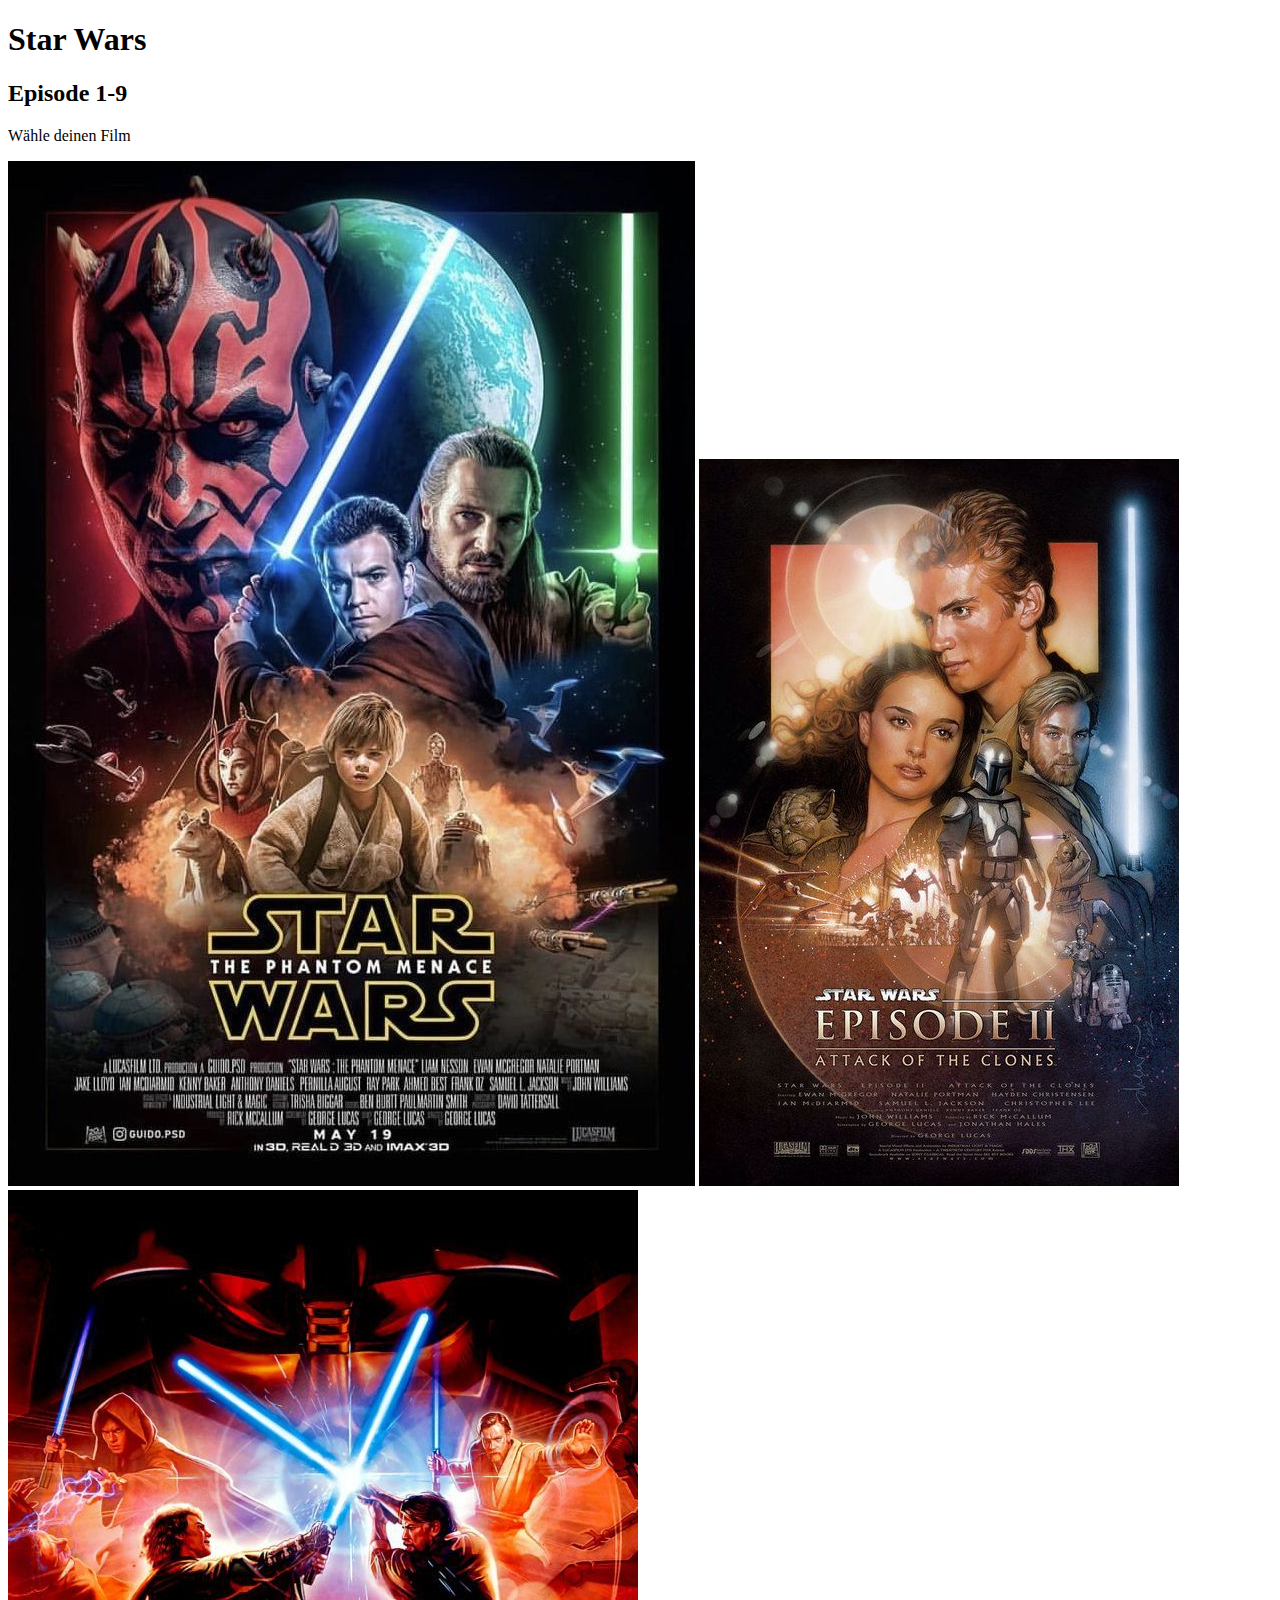
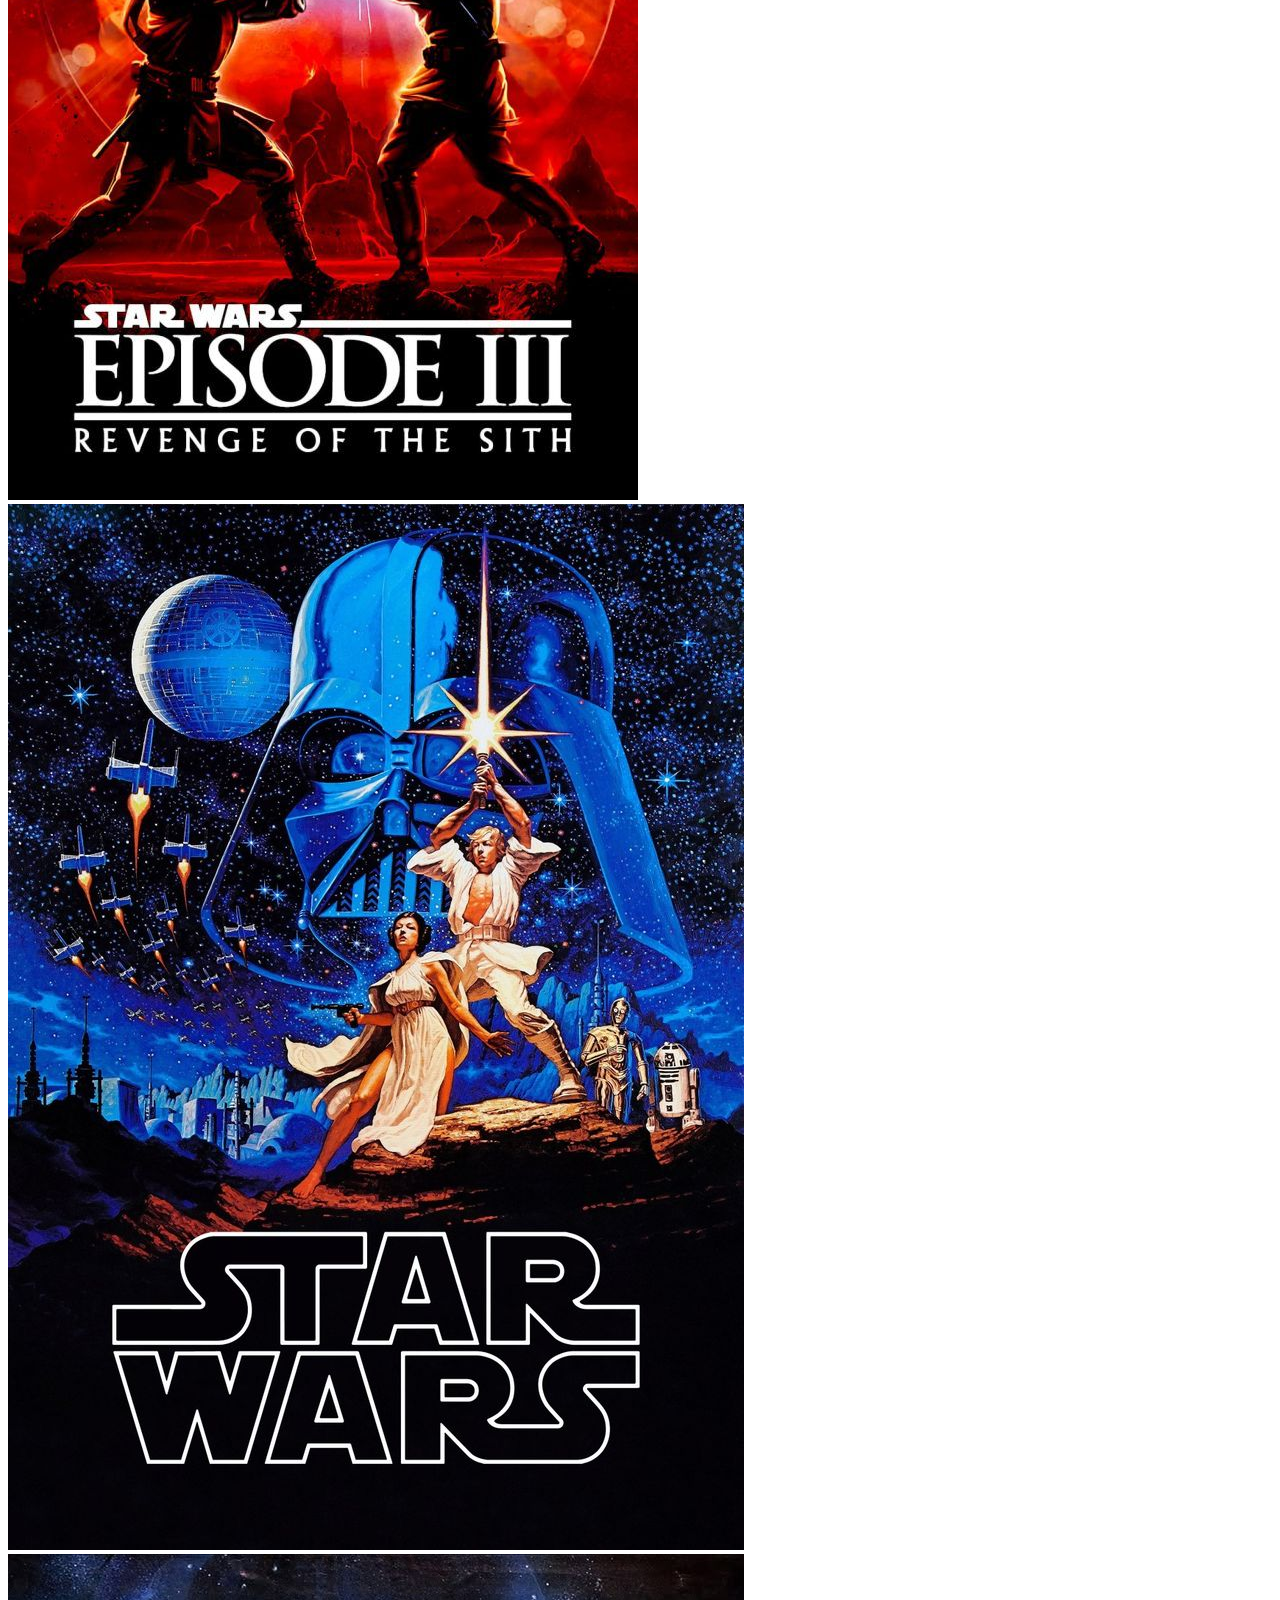
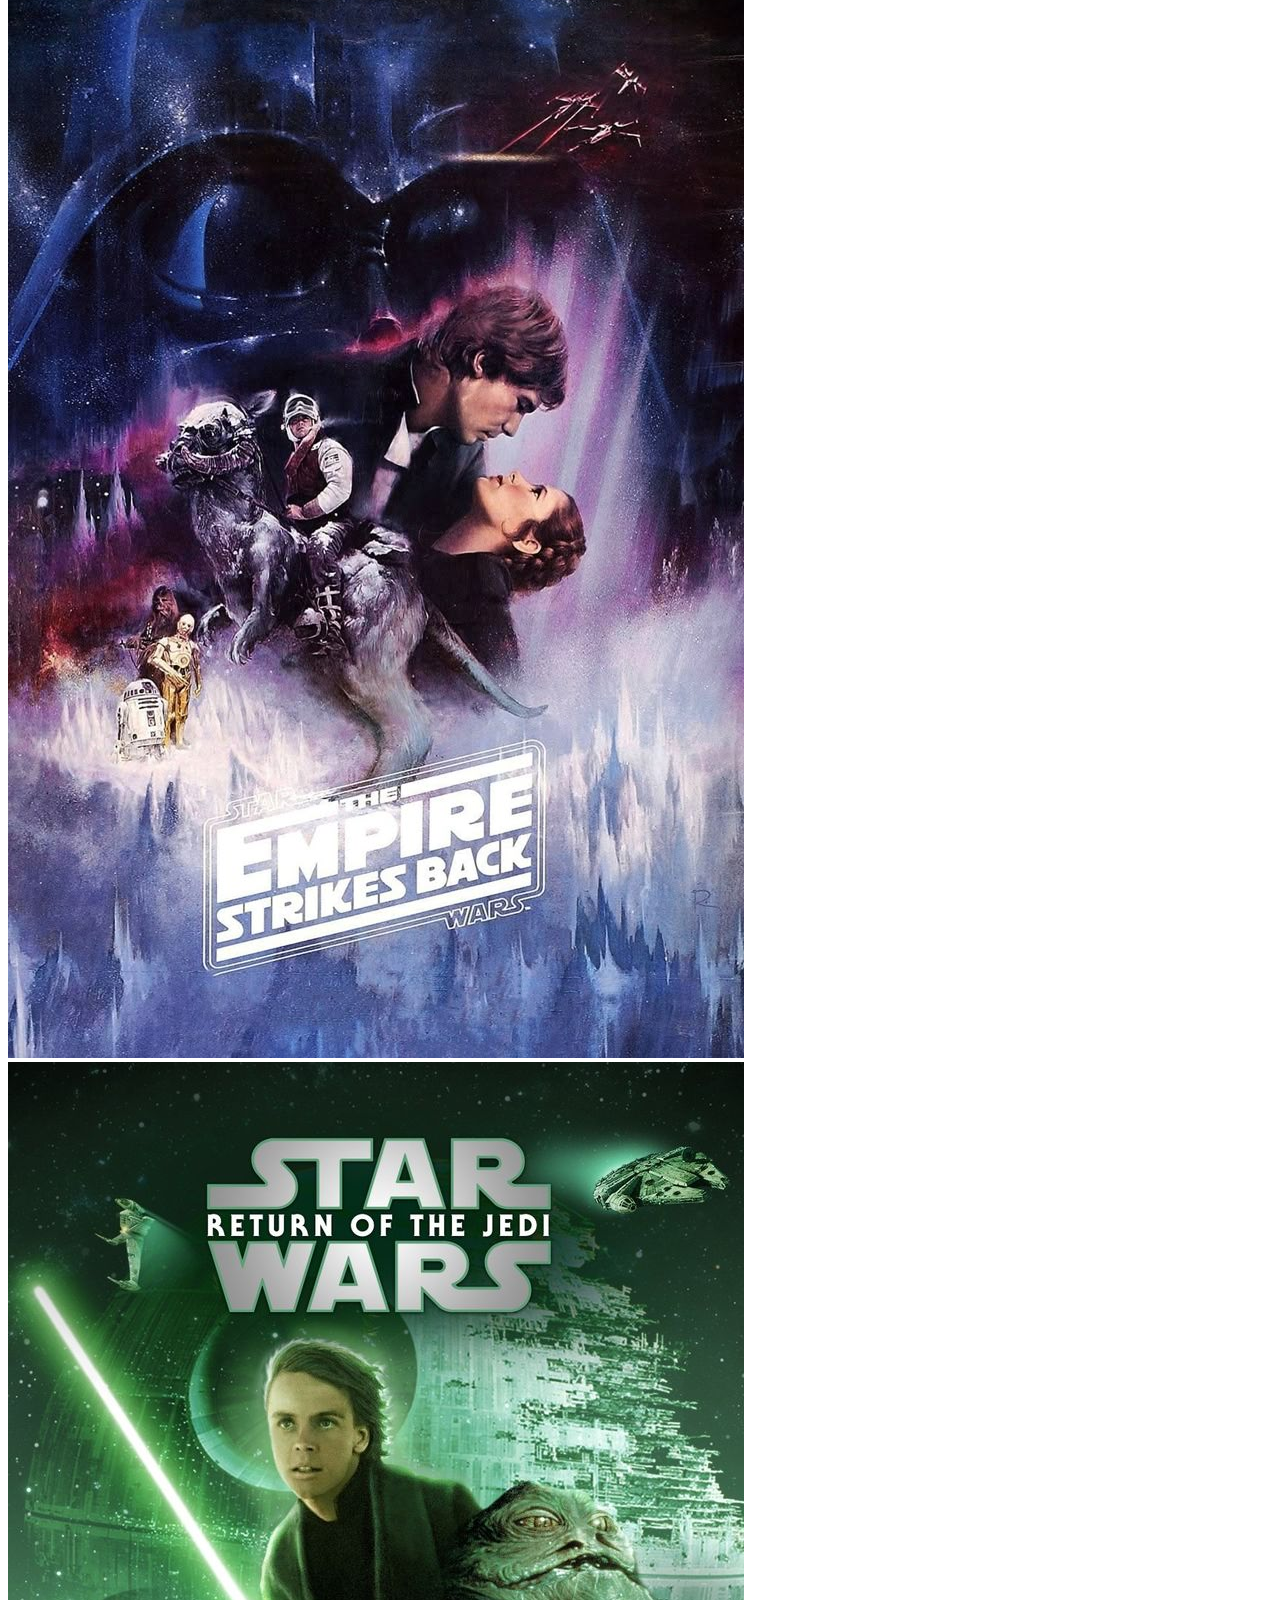
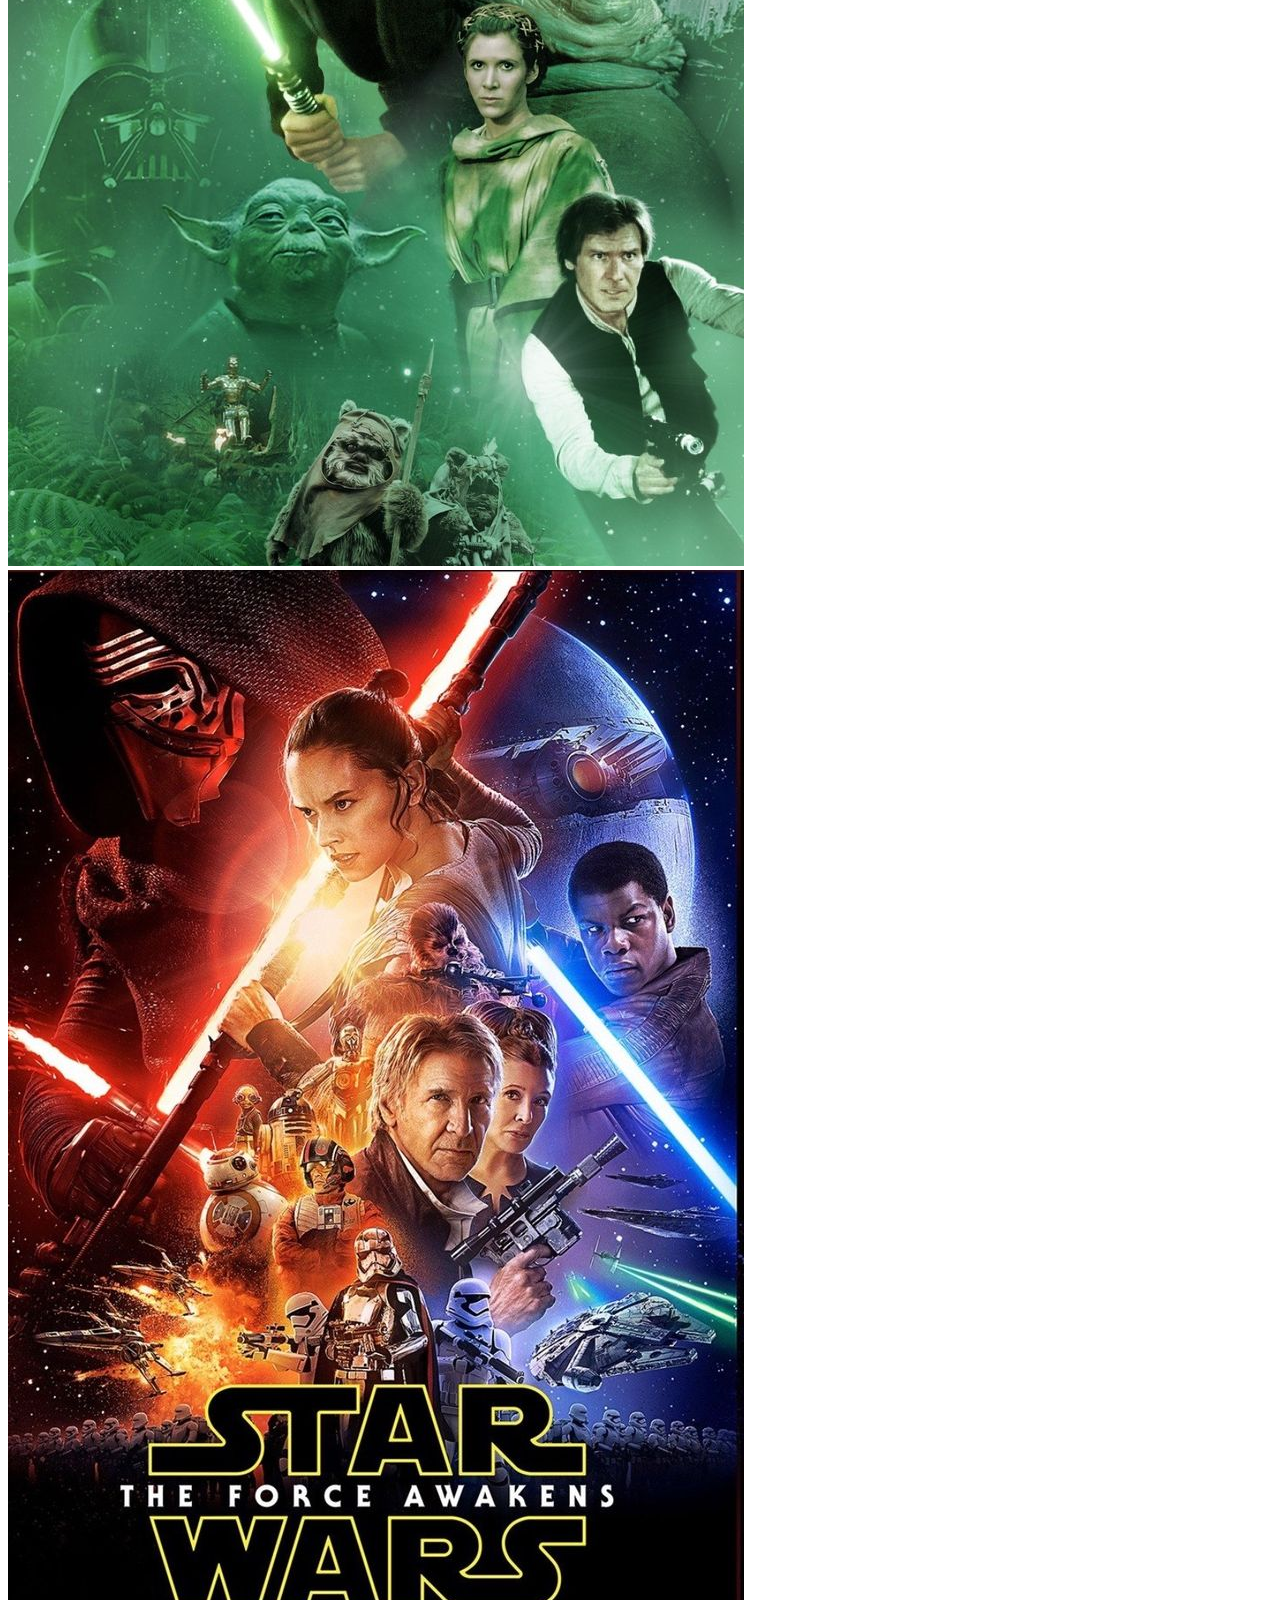
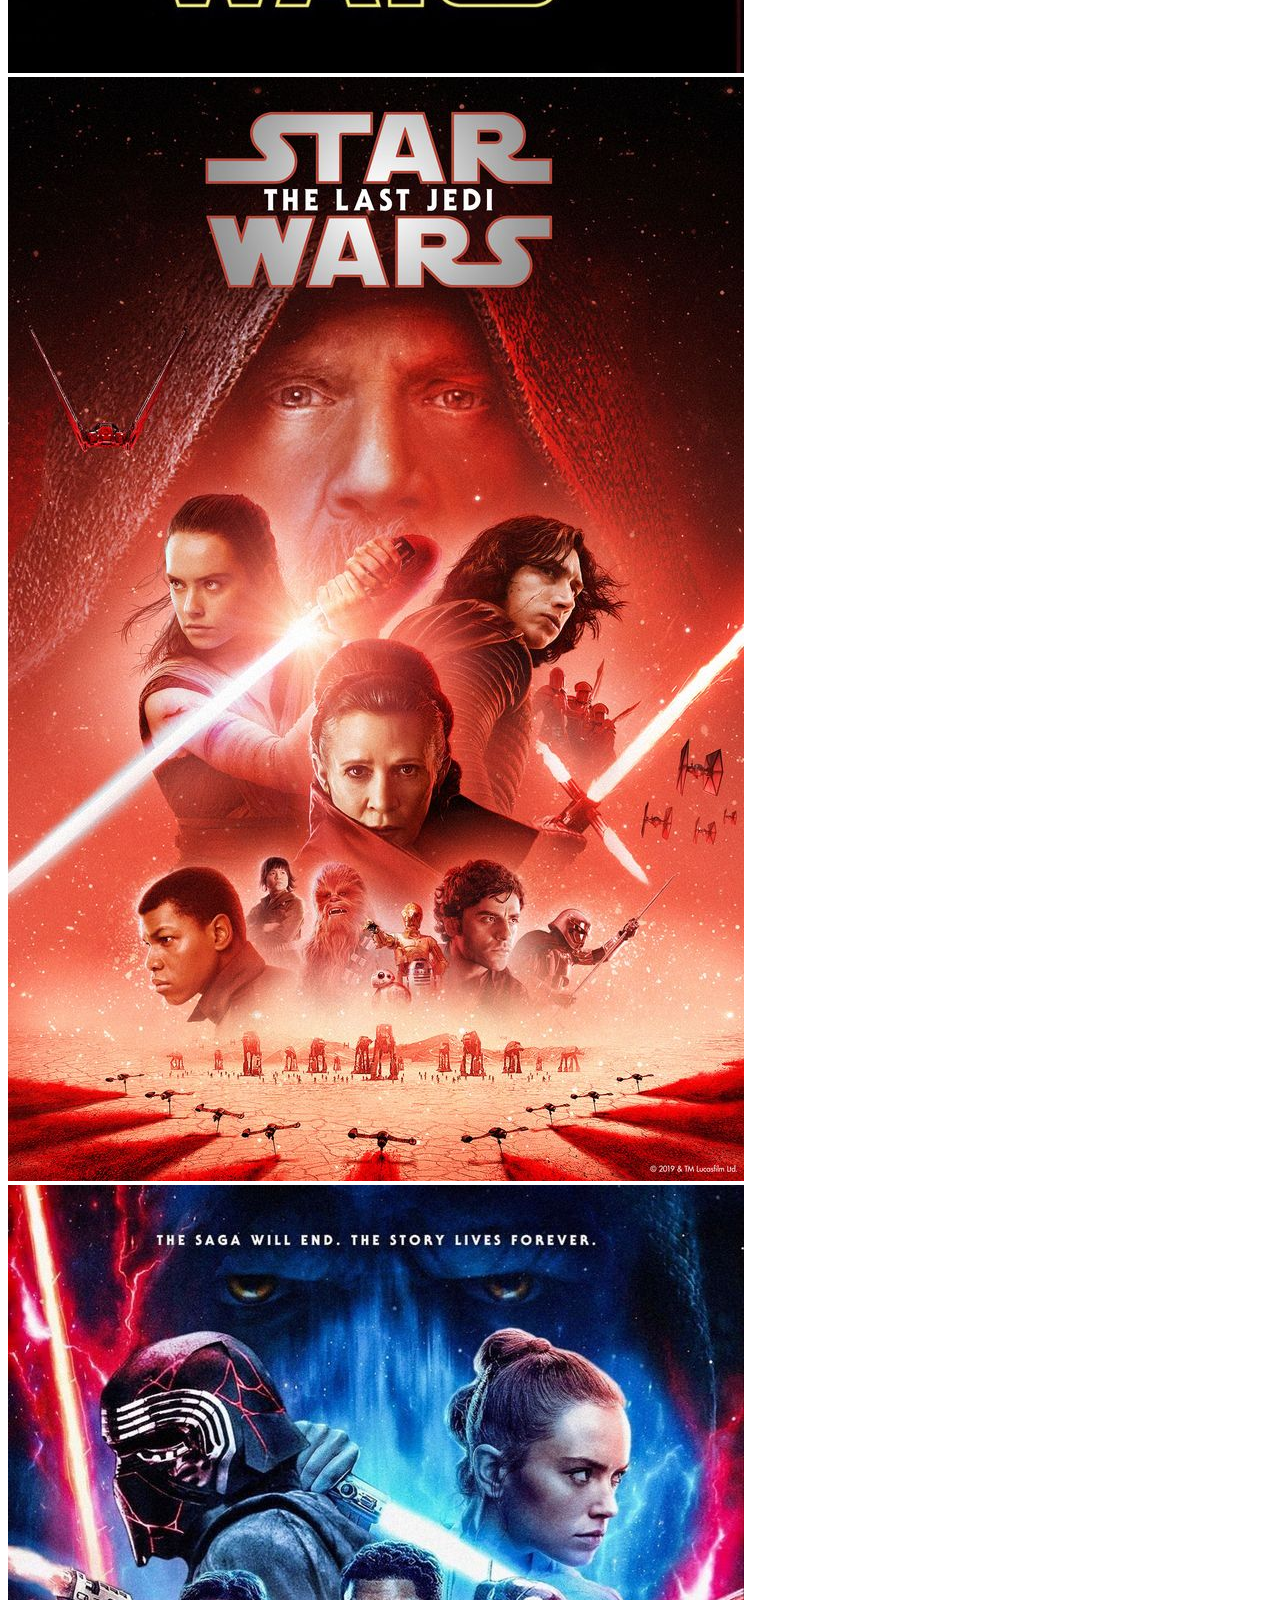
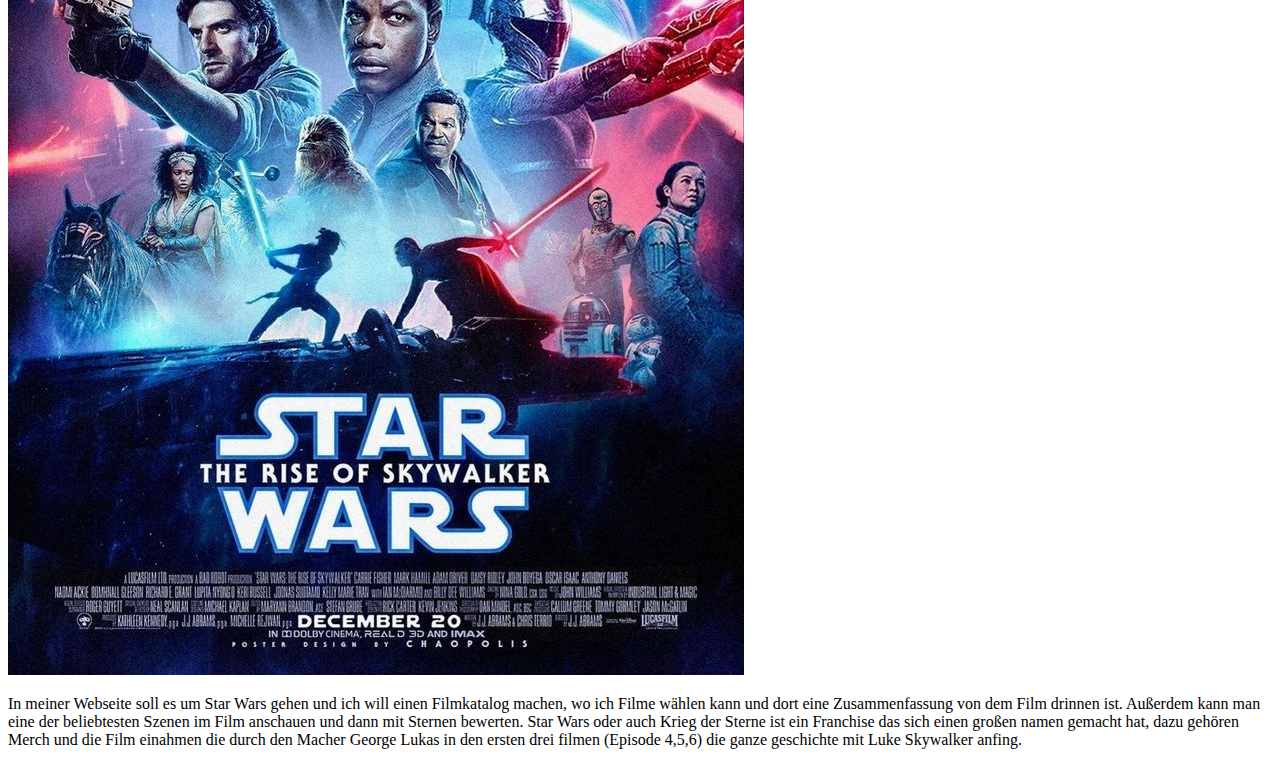
==== index.html @ 6a5818d0 "Add files via upload" ====
<!DOCTYPE html>
<html lang="de">
<head>
    <meta charset="UTF-8">
    <meta name="viewport" content="width=device-width, initial-scale=1.0">
    <title>Star Wars Filmkatalog</title>
    <link rel="stylesheet" href="../Star Wars/css/style.css">
    <script src="javescript.js"></script>
</head>
<body>
    <header>
        <h1>Star Wars</h1>
        <h2>Episode 1-9</h2>
        <p>Wähle deinen Film</p>
    </header>
    
    <section class="film-auswahl">
        <div class="film-reihe">
            <a href="Film Html/starwars1.html"><img src="Pre/The Phantom Menace" alt="Film 1"></a>
            <a href="Film Html/starwars2.html"><img src="Pre/Attack of the clones" alt="Film 2"></a>
            <a href="Film Html/starwars3.html"><img src="Pre/Star Wars_ Episode III - Revenge of the Sith izle.jpg" alt="Film 3"></a>
        </div>
        <div class="film-reihe">
            <a href="Film Html/starwars4.html"><img src="originals/Star Wars_ A New Hope poster.jpg" alt="Film 4"></a>
            <a href="Film Html/starwars5.html"><img src="originals/Star Wars_ The Empire Strikes Back poster(1).jpg" alt="Film 5"></a>
            <a href="Film Html/starwars6.html"><img src="originals/Return of the Jedi" alt="Film 6"></a>
        </div>
        <div class="film-reihe">
            <a href="Film Html/starwars7.html"><img src="sequels/The Force awakens" alt="Film 7"></a>
            <a href="Film Html/starwars8.html"><img src="sequels/Star Wars_ The Last Jedi.jpg" alt="Film 8"></a>
            <a href="Film Html/starwars9.html"><img src="sequels/Rise of Skywalker.jpg" alt="Film 9"></a>
        </div>
    </section>
    
    <section class="Beschreibung">
        <p>In meiner Webseite soll es um Star Wars gehen und ich will einen Filmkatalog machen, 
        wo ich Filme wählen kann und dort eine Zusammenfassung von dem Film drinnen ist.
        Außerdem kann man eine der beliebtesten Szenen im Film anschauen und dann mit Sternen bewerten.
    Star Wars oder auch Krieg der Sterne ist ein Franchise das sich einen großen namen gemacht hat, dazu gehören Merch und die Film einahmen die durch den Macher George Lukas in den ersten
drei filmen (Episode 4,5,6) die ganze geschichte mit Luke Skywalker anfing.</p>
    </section>
</body>
</html>
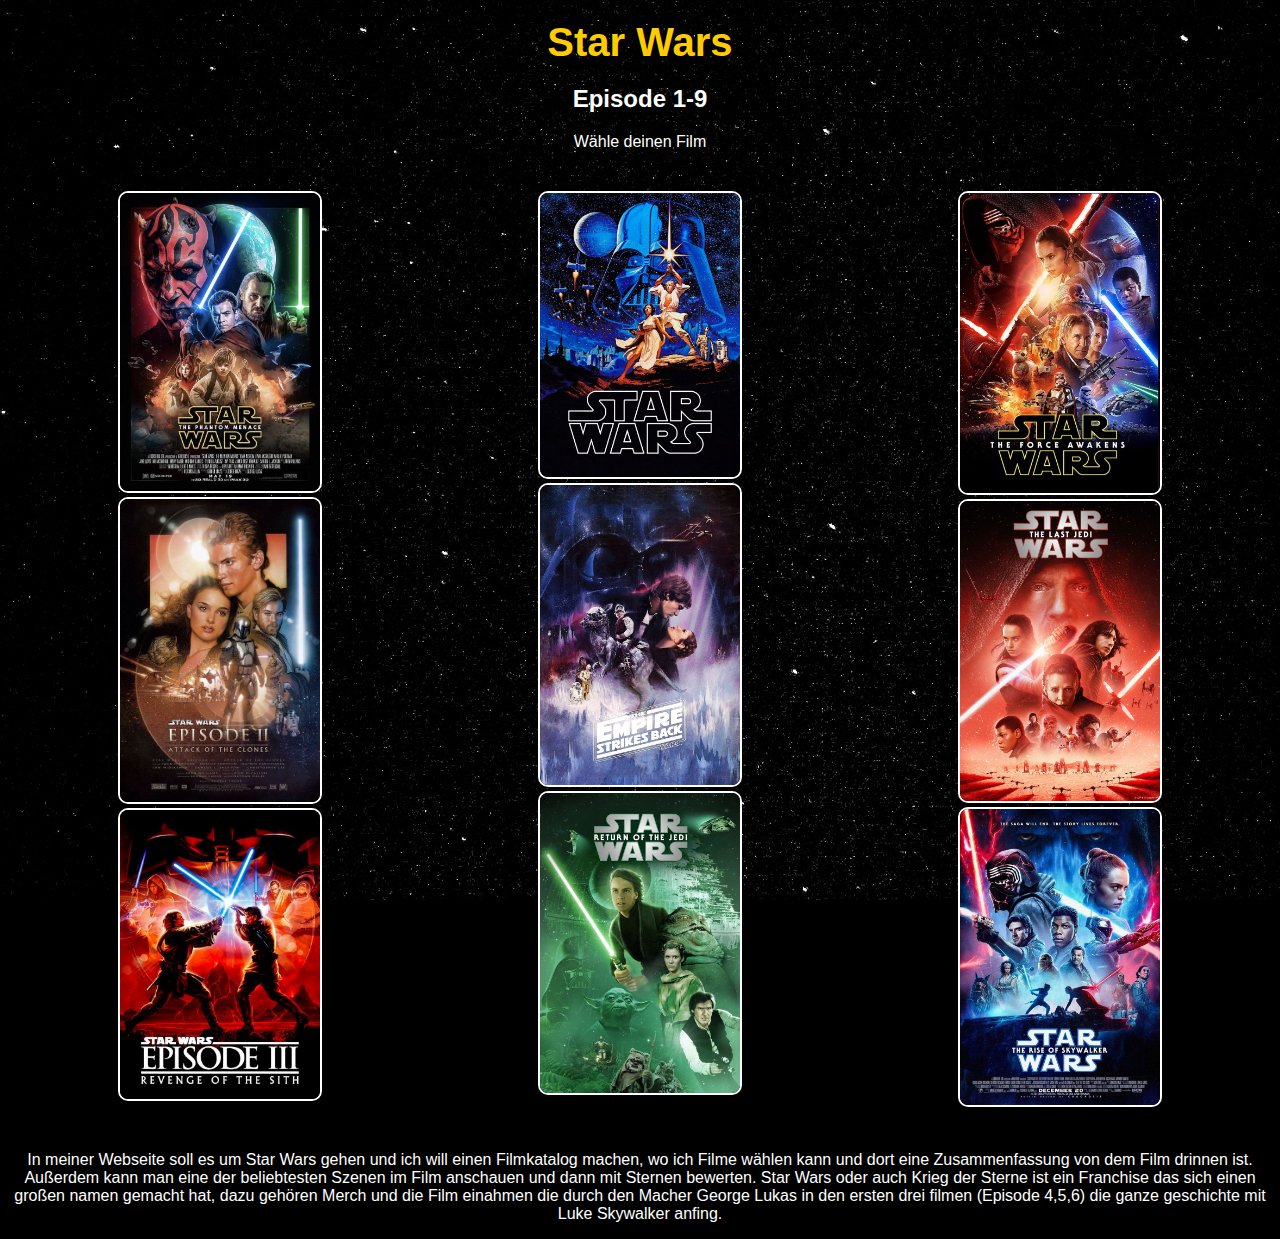
==== commit 7898c04e: "Update index.html" ====
--- a/index.html
+++ b/index.html
@@ -4,7 +4,7 @@
     <meta charset="UTF-8">
     <meta name="viewport" content="width=device-width, initial-scale=1.0">
     <title>Star Wars Filmkatalog</title>
-    <link rel="stylesheet" href="../Star Wars/css/style.css">
+    <link rel="stylesheet" href="../css/style.css">
     <script src="javescript.js"></script>
 </head>
 <body>
--- a/css/style.css
+++ b/css/style.css
@@ -0,0 +1,192 @@
+/* Allgemeine Stile */
+body {
+    font-family: 'Star Wars', sans-serif;;
+    text-align: center;
+    background-color: #000;
+    color: #fff;
+    background-image: url(../img/kate-pierotti-v_YXpW9LBiM-unsplash.jpg);
+    background-size: cover;
+    background-position: center;
+    background-attachment: fixed;
+    margin: 0;
+    padding: 0;
+    animation: fadeInBackground 2s ease-in-out;
+}
+
+@import url(../Star\ Wars.ttf);
+
+header h1 {
+    margin: 20px 0;
+    font-size: 2.5rem;
+    color: #ffcc00;
+    text-shadow: 0 4px 10px rgba(0, 0, 0, 0.7);
+    animation: slideDown 1s ease-in-out;
+}
+
+/* Film-Details Layout */
+.film-details {
+    display: flex;
+    flex-wrap: wrap;
+    justify-content: center;
+    align-items: center;
+    gap: 20px;
+    margin: 40px auto;
+    max-width: 1200px;
+    padding: 20px;
+    background-color: rgba(255, 255, 255, 0.1);
+    border-radius: 10px;
+    box-shadow: 0 4px 10px rgba(0, 0, 0, 0.5);
+    animation: fadeIn 1.5s ease-in-out;
+}
+
+.film-image img {
+    width: 100%;
+    max-width: 400px;
+    height: auto;
+    border-radius: 10px;
+    border: 2px solid #fff;
+    box-shadow: 0 4px 10px rgba(0, 0, 0, 0.5);
+    transition: transform 0.3s ease, box-shadow 0.3s ease;
+}
+
+.film-image img:hover {
+    transform: scale(1.1);
+    box-shadow: 0 6px 15px rgba(255, 255, 255, 0.5);
+}
+
+.film-description {
+    flex: 1;
+    max-width: 600px;
+    text-align: left;
+    color: #fff;
+    animation: slideIn 1.5s ease-in-out;
+}
+
+.film-description h2 {
+    font-size: 1.8rem;
+    margin-bottom: 10px;
+    color: #ffcc00;
+    text-shadow: 0 2px 5px rgba(0, 0, 0, 0.5);
+}
+
+.film-description p {
+    line-height: 1.6;
+    font-size: 1rem;
+    text-shadow: 0 1px 3px rgba(0, 0, 0, 0.5);
+}
+
+/* Film-Auswahl */
+.film-auswahl {
+    display: grid;
+    grid-template-columns: repeat(auto-fit, minmax(200px, 1fr));
+    gap: 20px;
+    justify-items: center;
+    margin: 40px auto;
+    padding: 0 20px;
+    animation: fadeIn 1.5s ease-in-out;
+}
+
+.film-auswahl img {
+    width: 100%;
+    max-width: 200px;
+    height: auto;
+    border-radius: 10px;
+    border: 2px solid #fff;
+    transition: transform 0.3s ease, box-shadow 0.3s ease;
+}
+
+.film-auswahl img:hover {
+    transform: scale(1.1);
+    box-shadow: 0 4px 15px rgba(255, 255, 255, 0.5);
+}
+
+/* Animationen */
+@keyframes fadeIn {
+    from {
+        opacity: 0;
+    }
+    to {
+        opacity: 1;
+    }
+}
+
+@keyframes slideIn {
+    from {
+        transform: translateX(-50px);
+        opacity: 0;
+    }
+    to {
+        transform: translateX(0);
+        opacity: 1;
+    }
+}
+
+@keyframes slideDown {
+    from {
+        transform: translateY(-50px);
+        opacity: 0;
+    }
+    to {
+        transform: translateY(0);
+        opacity: 1;
+    }
+}
+
+@keyframes fadeInBackground {
+    from {
+        background-color: #111;
+    }
+    to {
+        background-color: #000;
+    }
+}
+
+/* Responsive Design */
+@media (max-width: 800px) {
+    .film-details {
+        flex-direction: column;
+        align-items: center;
+    }
+
+    .film-description {
+        text-align: center;
+    }
+}
+
+.back-button {
+    display: inline-block;
+    margin: 30px auto;
+    padding: 10px 20px;
+    background-color: #fff;
+    color: #000;
+    text-decoration: none;
+    border-radius: 8px;
+    font-weight: bold;
+    transition: background-color 0.3s ease, color 0.3s ease;
+    text-align: center;
+  }
+  
+  .back-button:hover {
+    background-color: #444;
+    color: #fff;
+  }
+  
+  /* Inhalt */
+  .container {
+    max-width: 800px;
+    margin: auto;
+    padding: 20px;
+  }
+  
+  /* Optional: kleine Animation für Inhalte */
+  .fade-in {
+    animation: fadeIn 1s ease-in;
+  }
+  
+  @keyframes fadeIn {
+    from { opacity: 0; }
+    to { opacity: 1; }
+  }
+
+
+
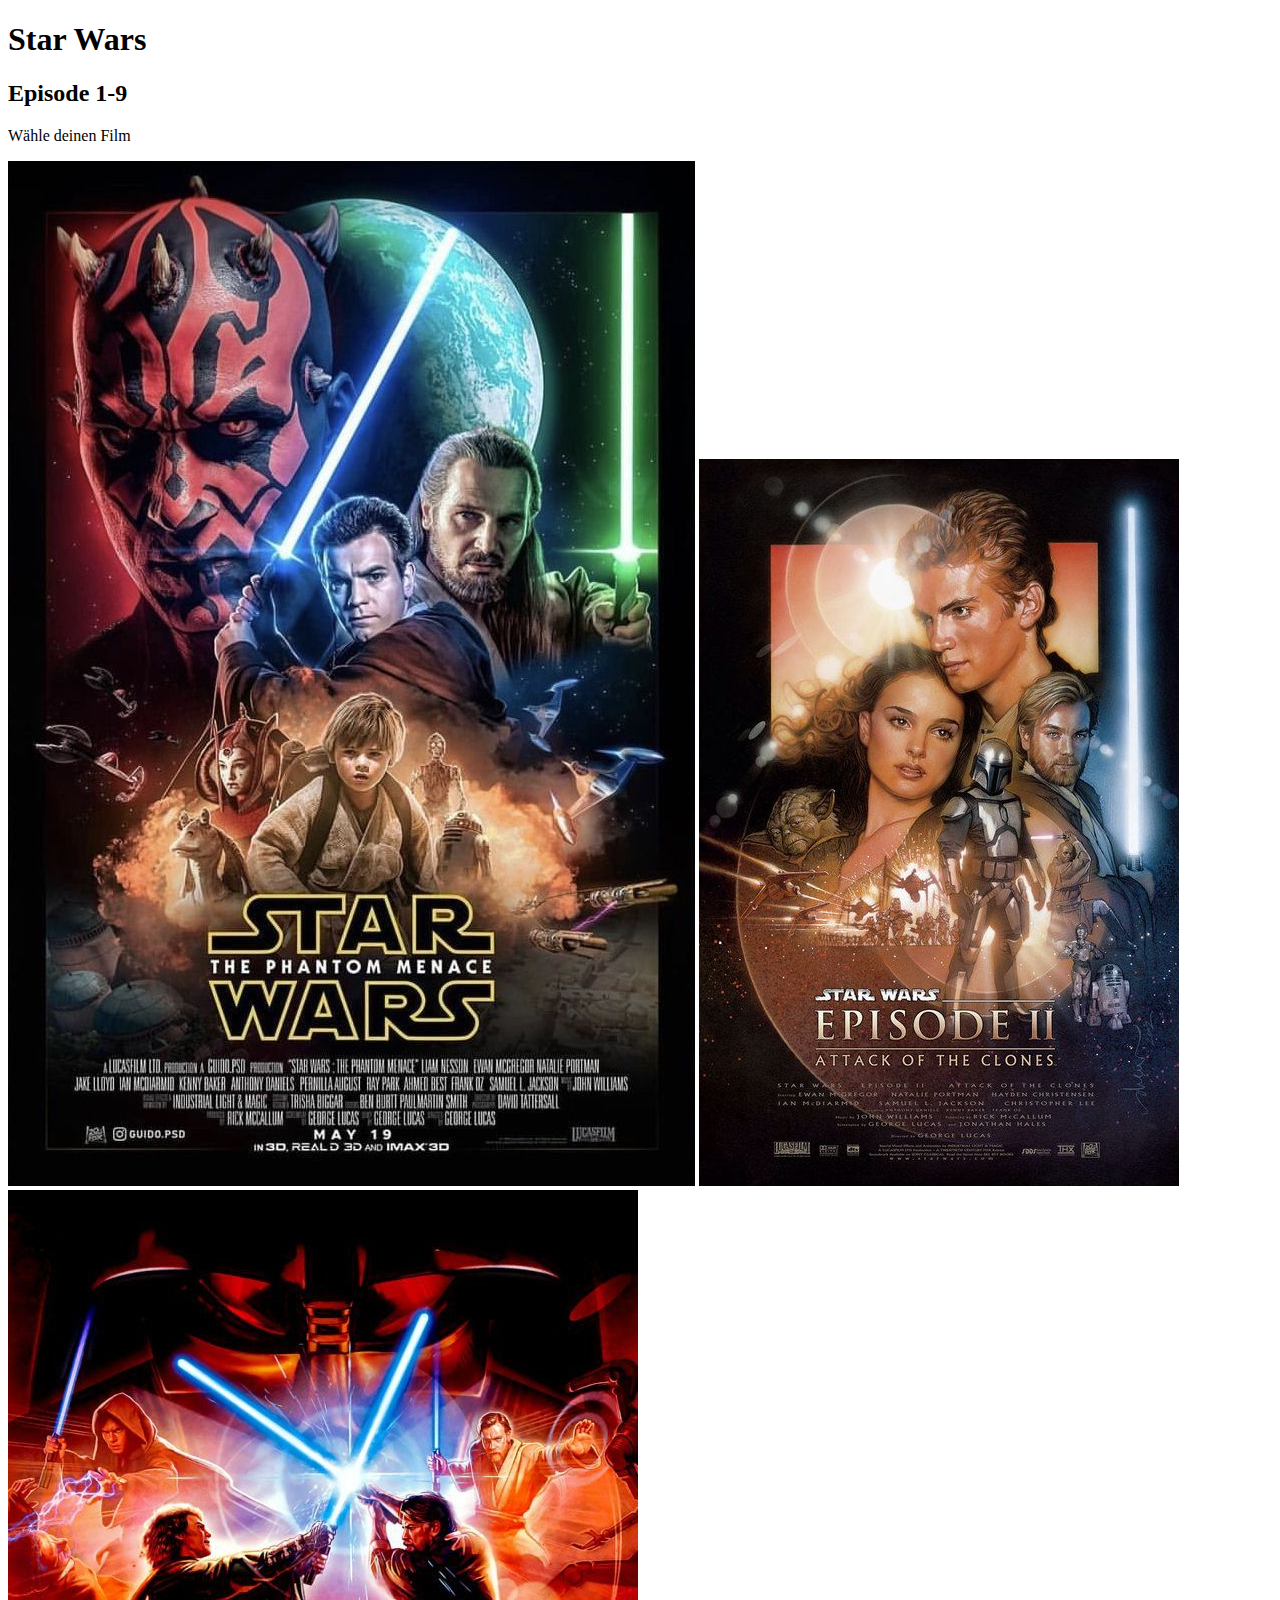
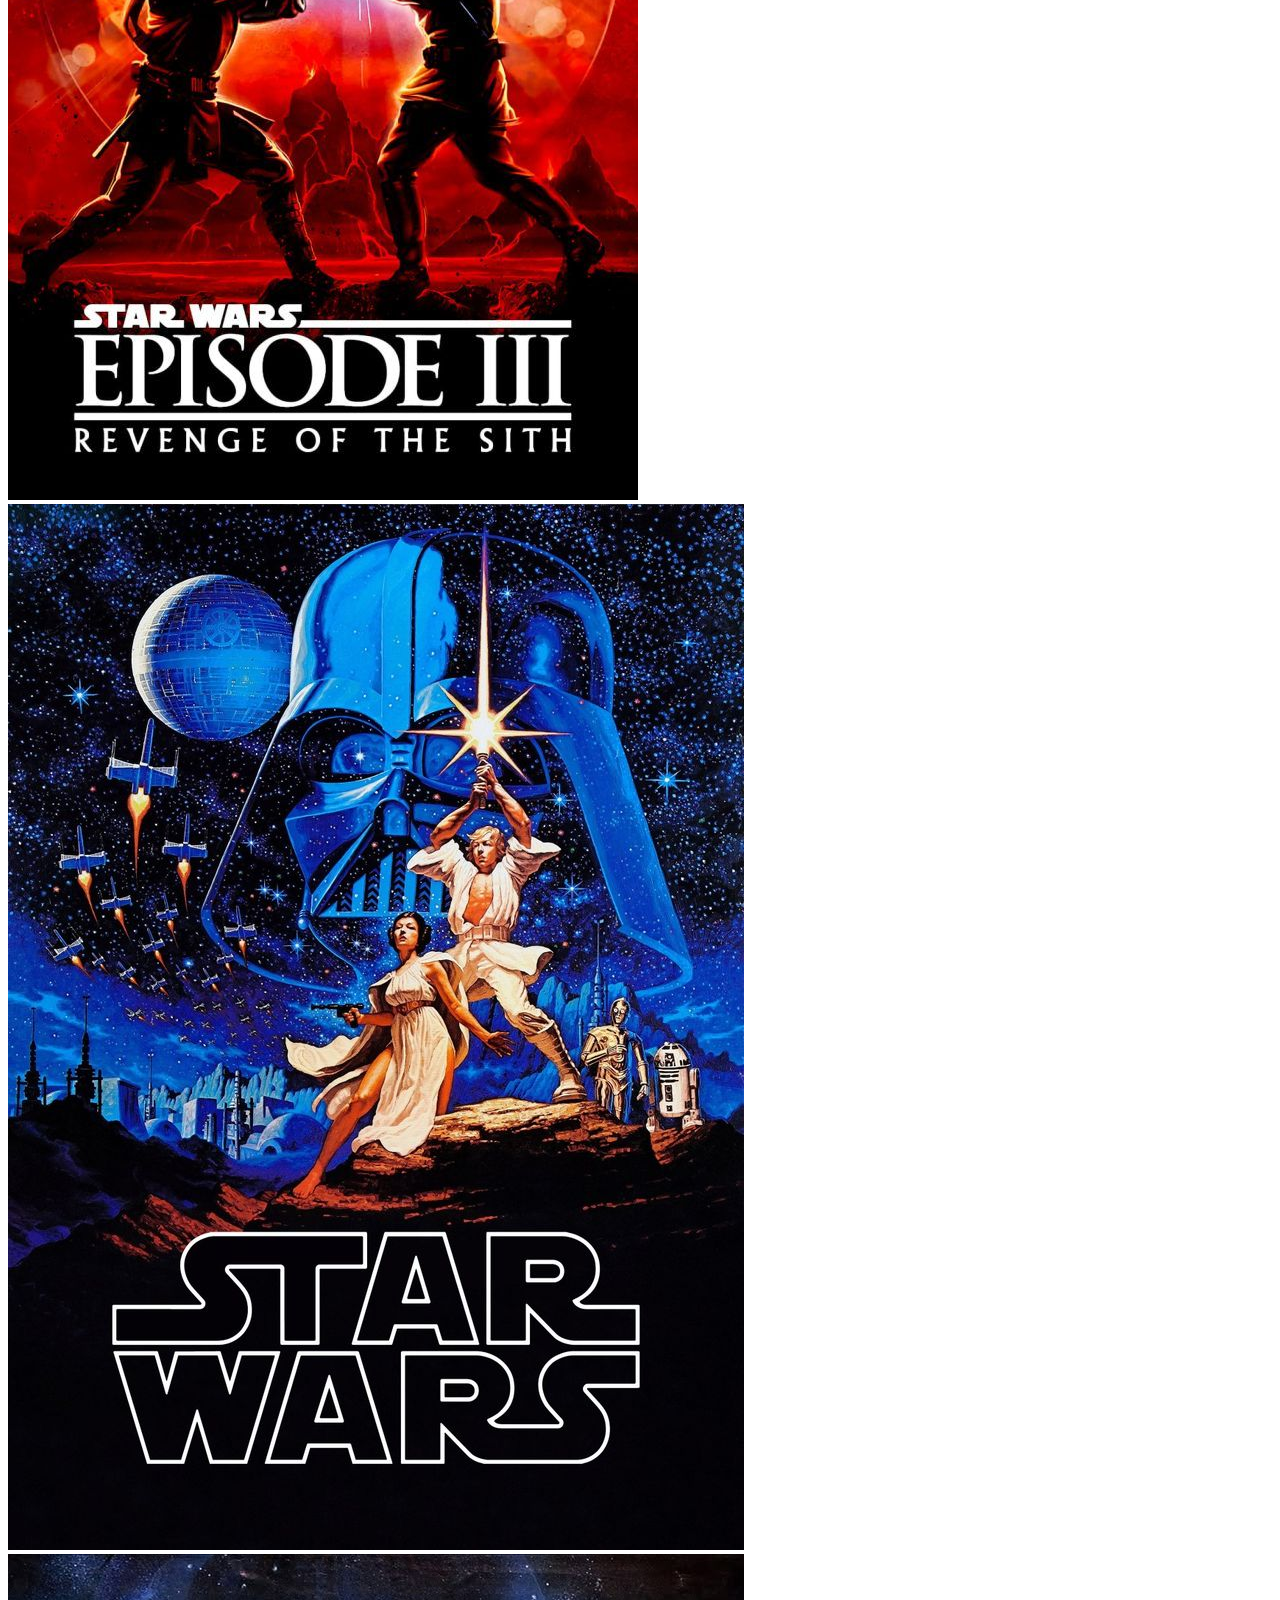
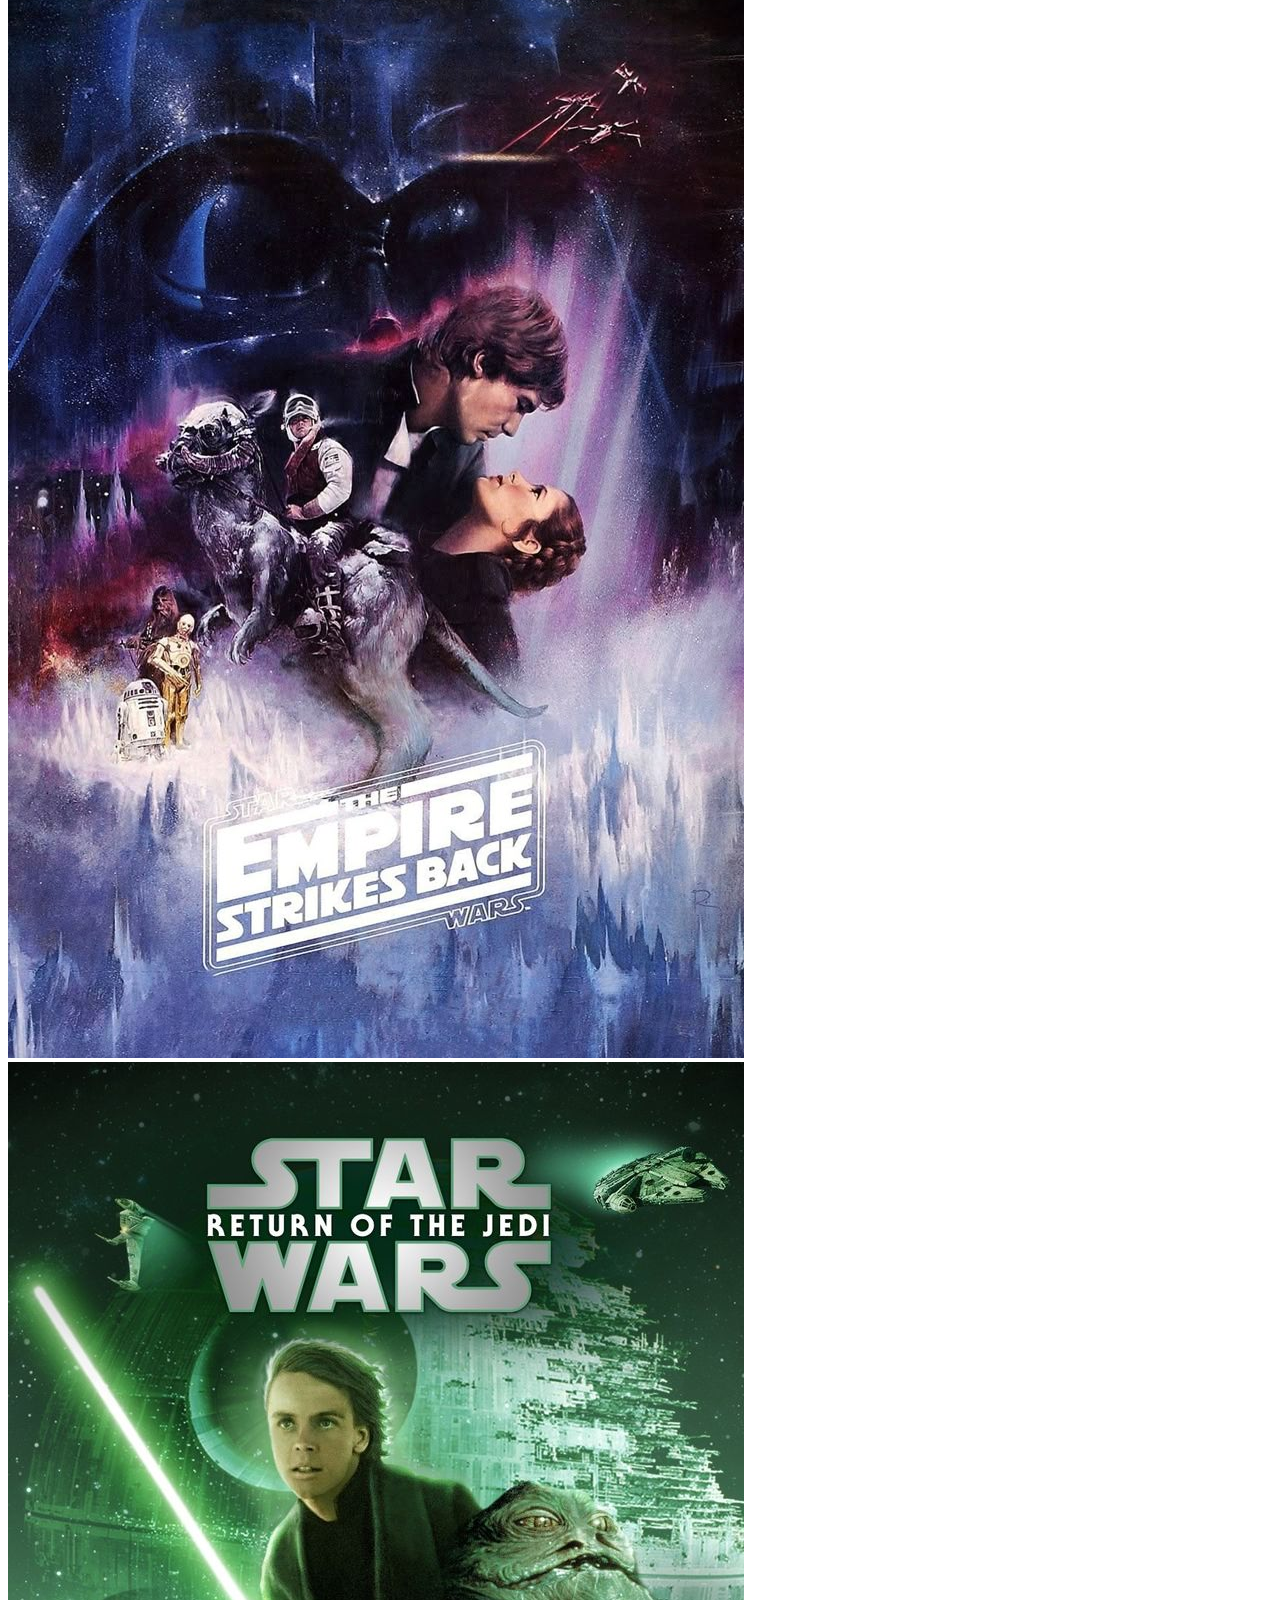
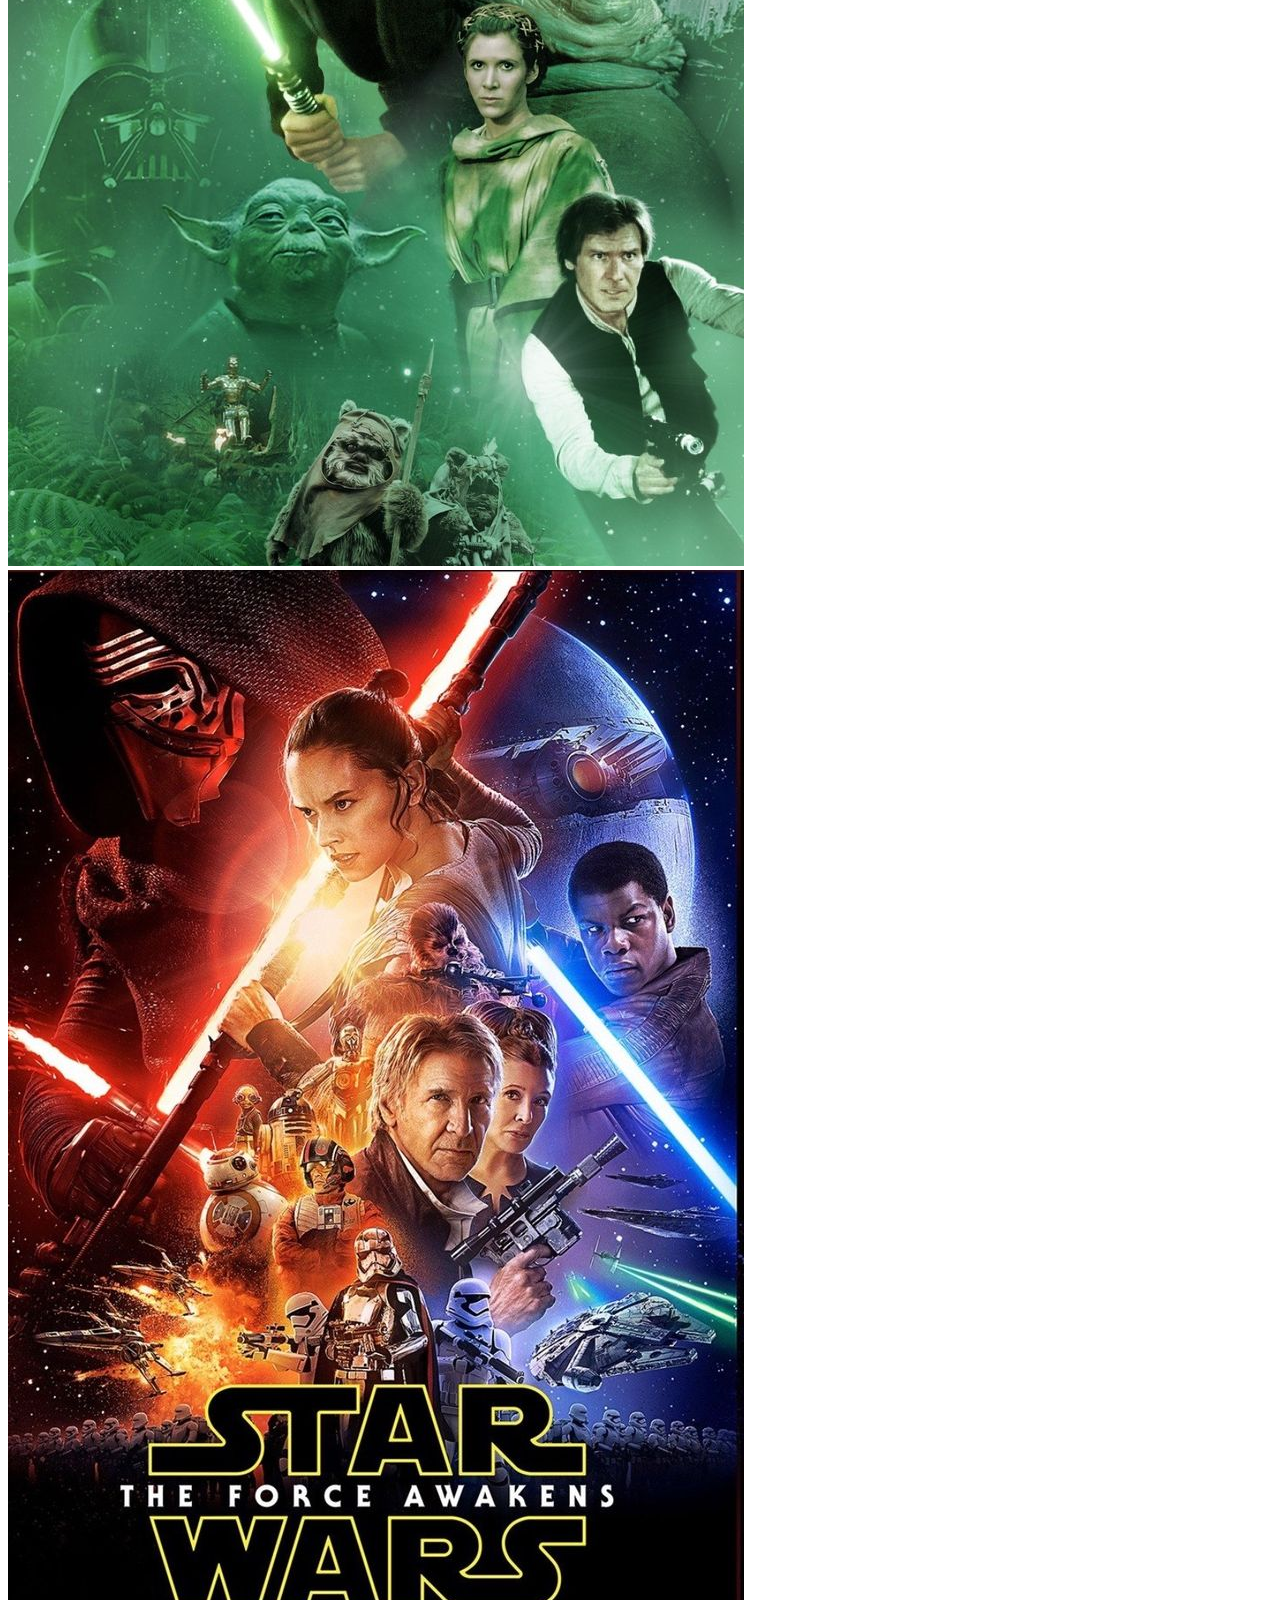
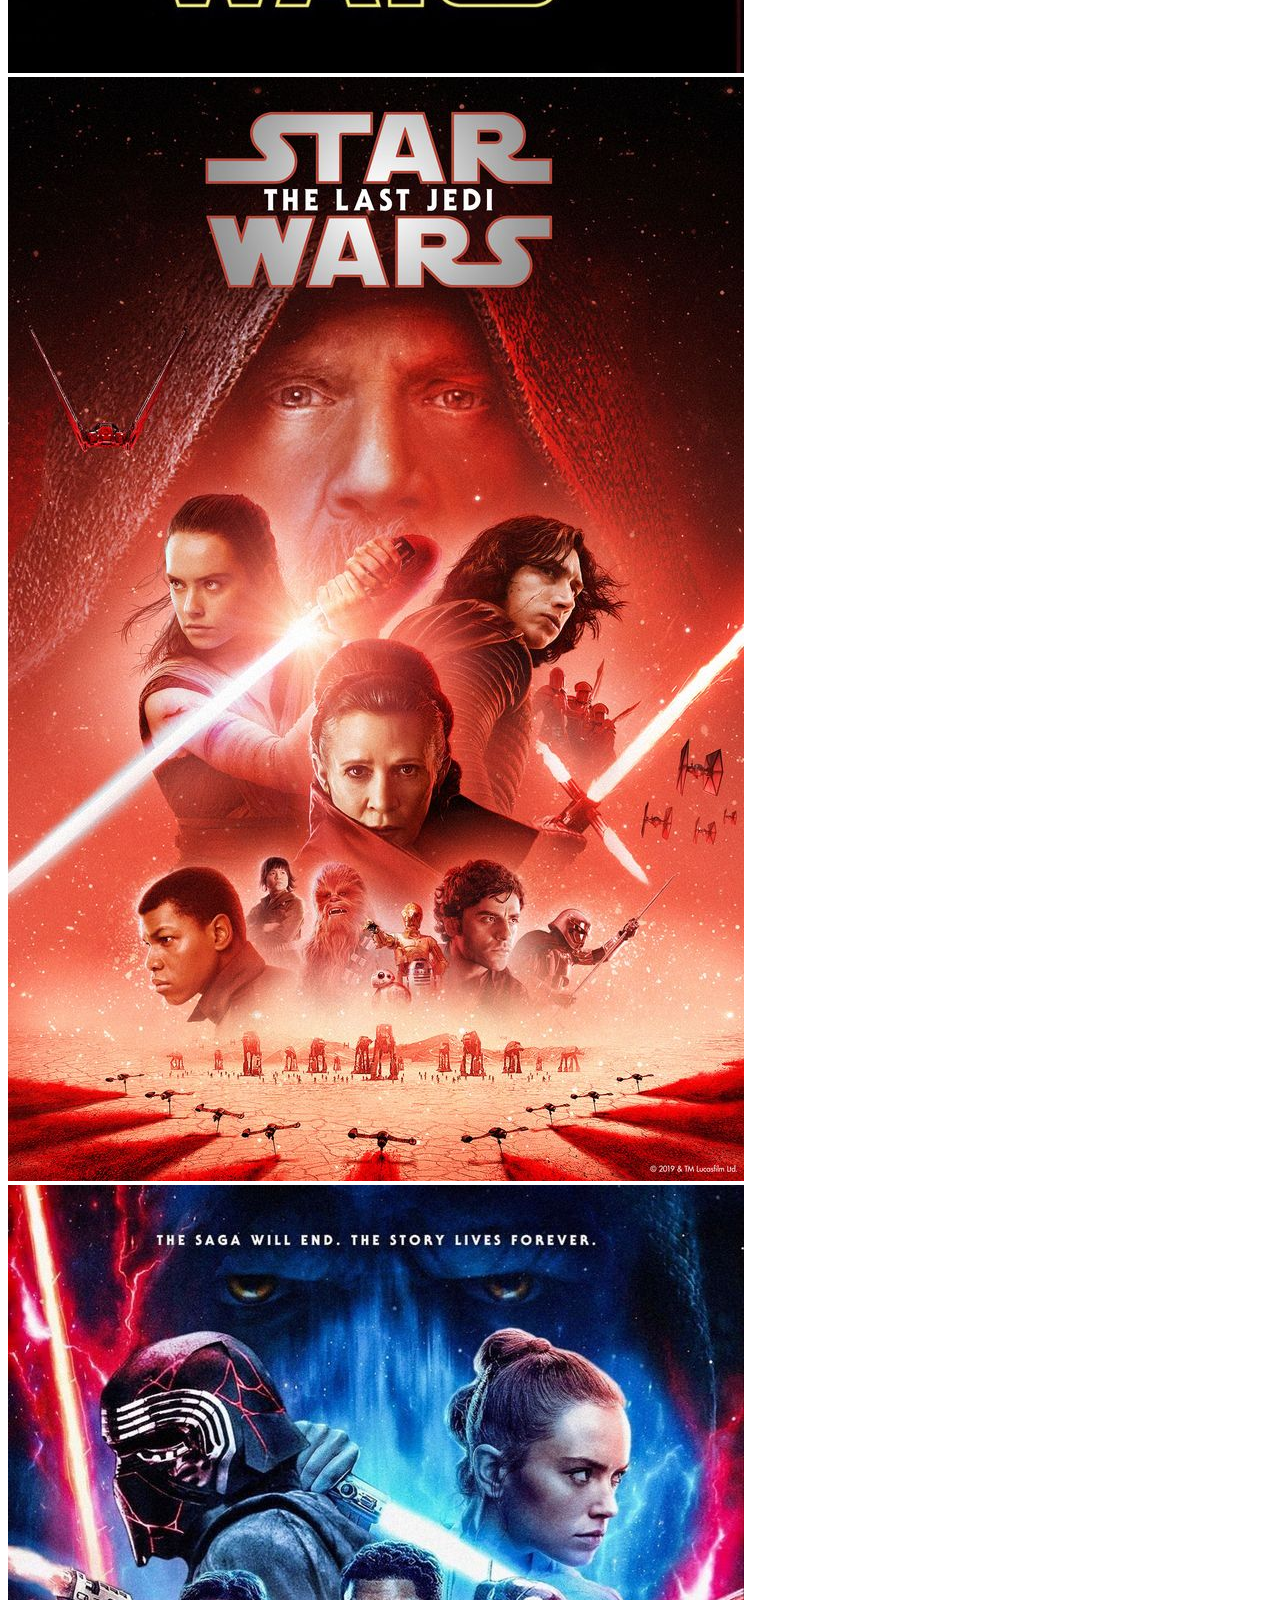
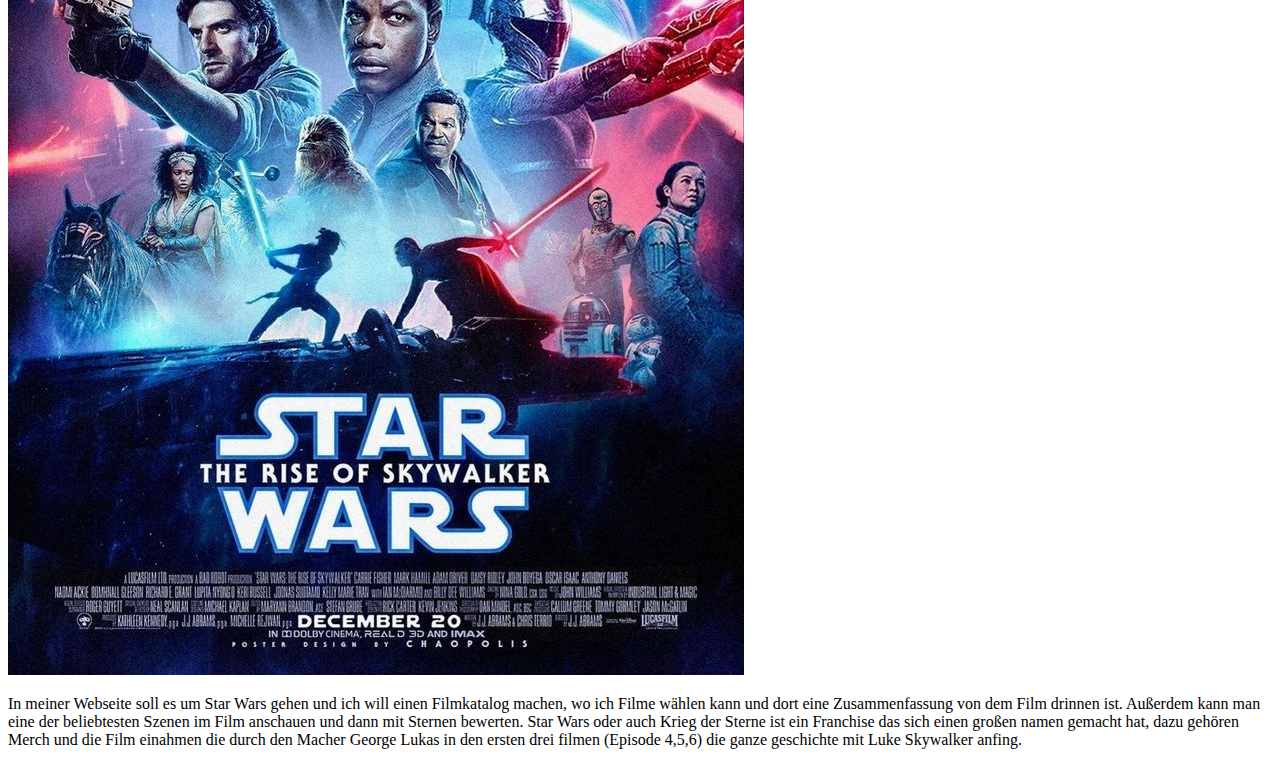
==== commit 50230f4e: "Update index.html" ====
--- a/index.html
+++ b/index.html
@@ -4,7 +4,7 @@
     <meta charset="UTF-8">
     <meta name="viewport" content="width=device-width, initial-scale=1.0">
     <title>Star Wars Filmkatalog</title>
-    <link rel="stylesheet" href="../css/style.css">
+    <link rel="stylesheet" href="https://username.github.io/Starwars-Webside/style.css">
     <script src="javescript.js"></script>
 </head>
 <body>
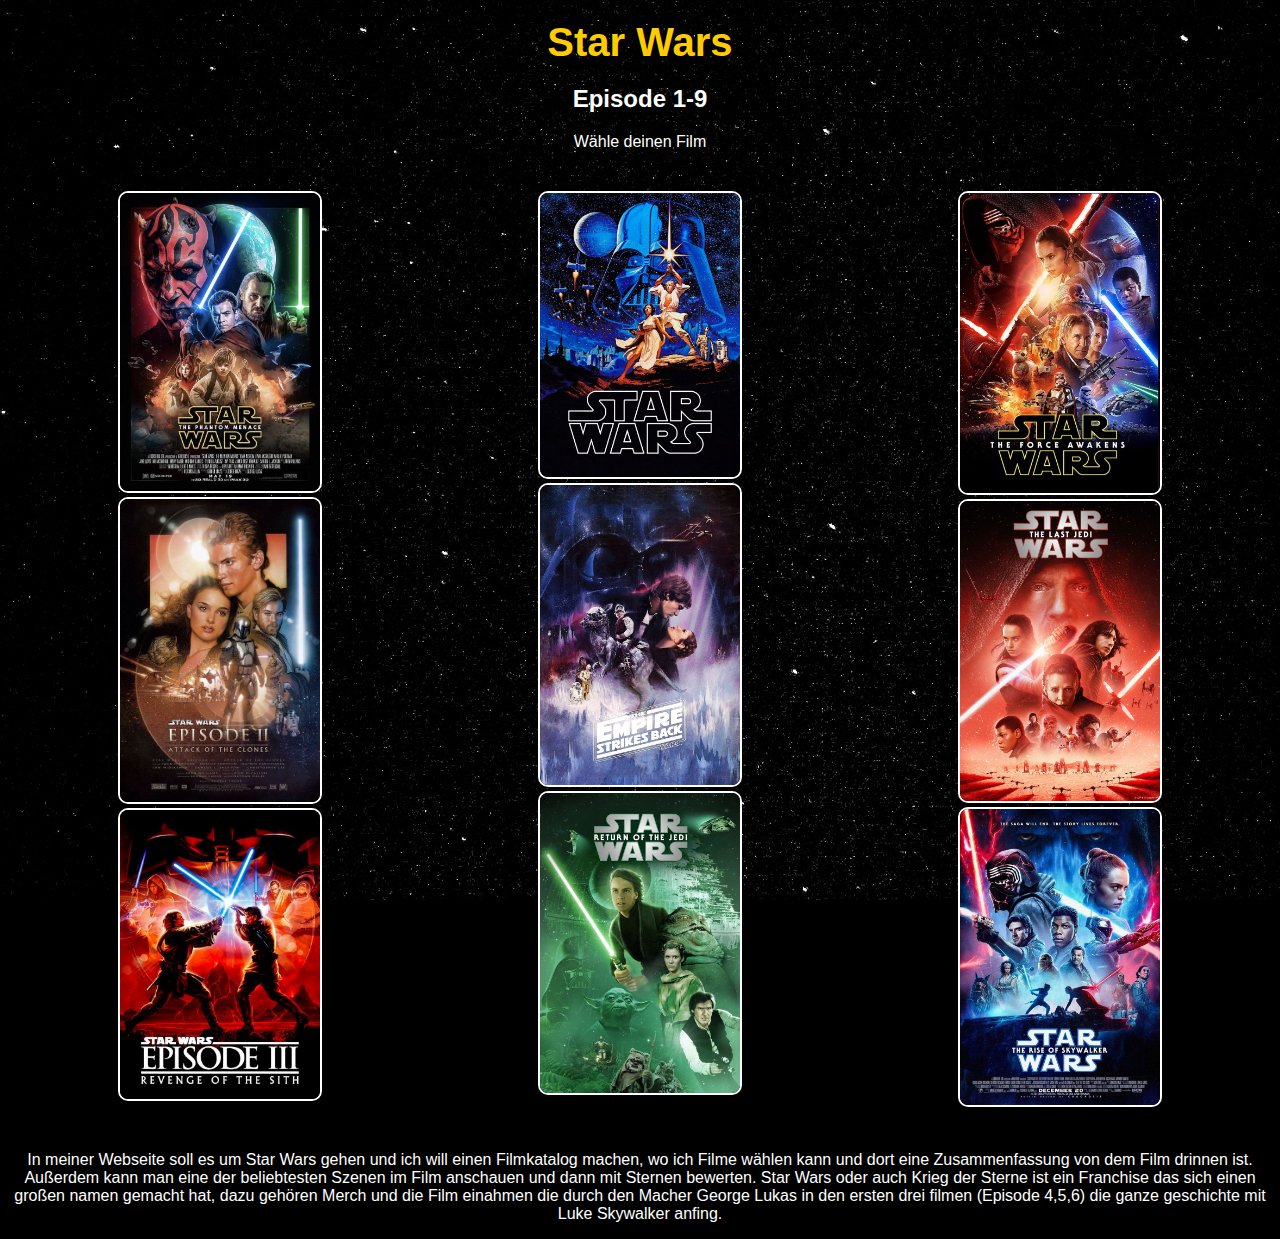
==== commit 4154d330: "Update index.html" ====
--- a/index.html
+++ b/index.html
@@ -4,7 +4,7 @@
     <meta charset="UTF-8">
     <meta name="viewport" content="width=device-width, initial-scale=1.0">
     <title>Star Wars Filmkatalog</title>
-    <link rel="stylesheet" href="https://username.github.io/Starwars-Webside/style.css">
+    <link rel="stylesheet" href="../css/style.css">
     <script src="javescript.js"></script>
 </head>
 <body>
--- a/css/style.css
+++ b/css/style.css
@@ -0,0 +1,192 @@
+/* Allgemeine Stile */
+body {
+    font-family: 'Star Wars', sans-serif;;
+    text-align: center;
+    background-color: #000;
+    color: #fff;
+    background-image: url(../img/kate-pierotti-v_YXpW9LBiM-unsplash.jpg);
+    background-size: cover;
+    background-position: center;
+    background-attachment: fixed;
+    margin: 0;
+    padding: 0;
+    animation: fadeInBackground 2s ease-in-out;
+}
+
+@import url(../Star\ Wars.ttf);
+
+header h1 {
+    margin: 20px 0;
+    font-size: 2.5rem;
+    color: #ffcc00;
+    text-shadow: 0 4px 10px rgba(0, 0, 0, 0.7);
+    animation: slideDown 1s ease-in-out;
+}
+
+/* Film-Details Layout */
+.film-details {
+    display: flex;
+    flex-wrap: wrap;
+    justify-content: center;
+    align-items: center;
+    gap: 20px;
+    margin: 40px auto;
+    max-width: 1200px;
+    padding: 20px;
+    background-color: rgba(255, 255, 255, 0.1);
+    border-radius: 10px;
+    box-shadow: 0 4px 10px rgba(0, 0, 0, 0.5);
+    animation: fadeIn 1.5s ease-in-out;
+}
+
+.film-image img {
+    width: 100%;
+    max-width: 400px;
+    height: auto;
+    border-radius: 10px;
+    border: 2px solid #fff;
+    box-shadow: 0 4px 10px rgba(0, 0, 0, 0.5);
+    transition: transform 0.3s ease, box-shadow 0.3s ease;
+}
+
+.film-image img:hover {
+    transform: scale(1.1);
+    box-shadow: 0 6px 15px rgba(255, 255, 255, 0.5);
+}
+
+.film-description {
+    flex: 1;
+    max-width: 600px;
+    text-align: left;
+    color: #fff;
+    animation: slideIn 1.5s ease-in-out;
+}
+
+.film-description h2 {
+    font-size: 1.8rem;
+    margin-bottom: 10px;
+    color: #ffcc00;
+    text-shadow: 0 2px 5px rgba(0, 0, 0, 0.5);
+}
+
+.film-description p {
+    line-height: 1.6;
+    font-size: 1rem;
+    text-shadow: 0 1px 3px rgba(0, 0, 0, 0.5);
+}
+
+/* Film-Auswahl */
+.film-auswahl {
+    display: grid;
+    grid-template-columns: repeat(auto-fit, minmax(200px, 1fr));
+    gap: 20px;
+    justify-items: center;
+    margin: 40px auto;
+    padding: 0 20px;
+    animation: fadeIn 1.5s ease-in-out;
+}
+
+.film-auswahl img {
+    width: 100%;
+    max-width: 200px;
+    height: auto;
+    border-radius: 10px;
+    border: 2px solid #fff;
+    transition: transform 0.3s ease, box-shadow 0.3s ease;
+}
+
+.film-auswahl img:hover {
+    transform: scale(1.1);
+    box-shadow: 0 4px 15px rgba(255, 255, 255, 0.5);
+}
+
+/* Animationen */
+@keyframes fadeIn {
+    from {
+        opacity: 0;
+    }
+    to {
+        opacity: 1;
+    }
+}
+
+@keyframes slideIn {
+    from {
+        transform: translateX(-50px);
+        opacity: 0;
+    }
+    to {
+        transform: translateX(0);
+        opacity: 1;
+    }
+}
+
+@keyframes slideDown {
+    from {
+        transform: translateY(-50px);
+        opacity: 0;
+    }
+    to {
+        transform: translateY(0);
+        opacity: 1;
+    }
+}
+
+@keyframes fadeInBackground {
+    from {
+        background-color: #111;
+    }
+    to {
+        background-color: #000;
+    }
+}
+
+/* Responsive Design */
+@media (max-width: 800px) {
+    .film-details {
+        flex-direction: column;
+        align-items: center;
+    }
+
+    .film-description {
+        text-align: center;
+    }
+}
+
+.back-button {
+    display: inline-block;
+    margin: 30px auto;
+    padding: 10px 20px;
+    background-color: #fff;
+    color: #000;
+    text-decoration: none;
+    border-radius: 8px;
+    font-weight: bold;
+    transition: background-color 0.3s ease, color 0.3s ease;
+    text-align: center;
+  }
+  
+  .back-button:hover {
+    background-color: #444;
+    color: #fff;
+  }
+  
+  /* Inhalt */
+  .container {
+    max-width: 800px;
+    margin: auto;
+    padding: 20px;
+  }
+  
+  /* Optional: kleine Animation für Inhalte */
+  .fade-in {
+    animation: fadeIn 1s ease-in;
+  }
+  
+  @keyframes fadeIn {
+    from { opacity: 0; }
+    to { opacity: 1; }
+  }
+
+
+
